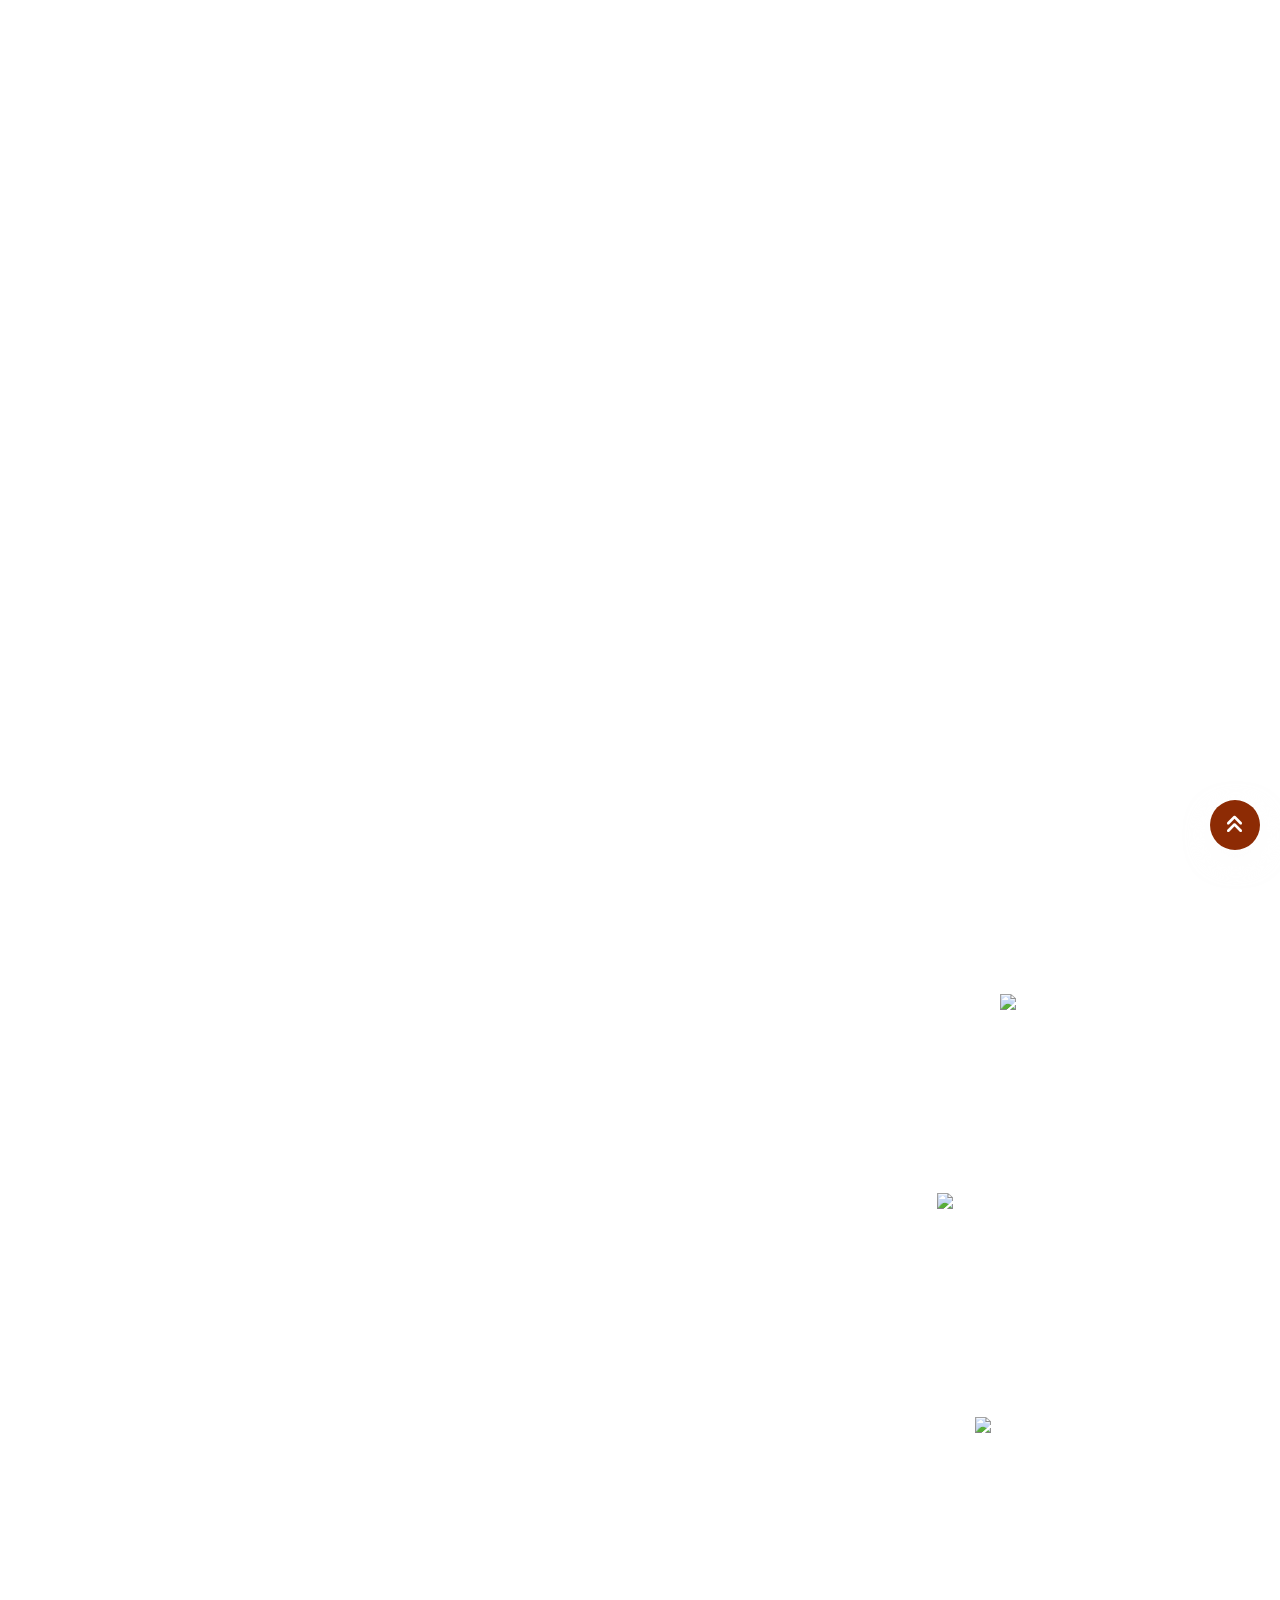
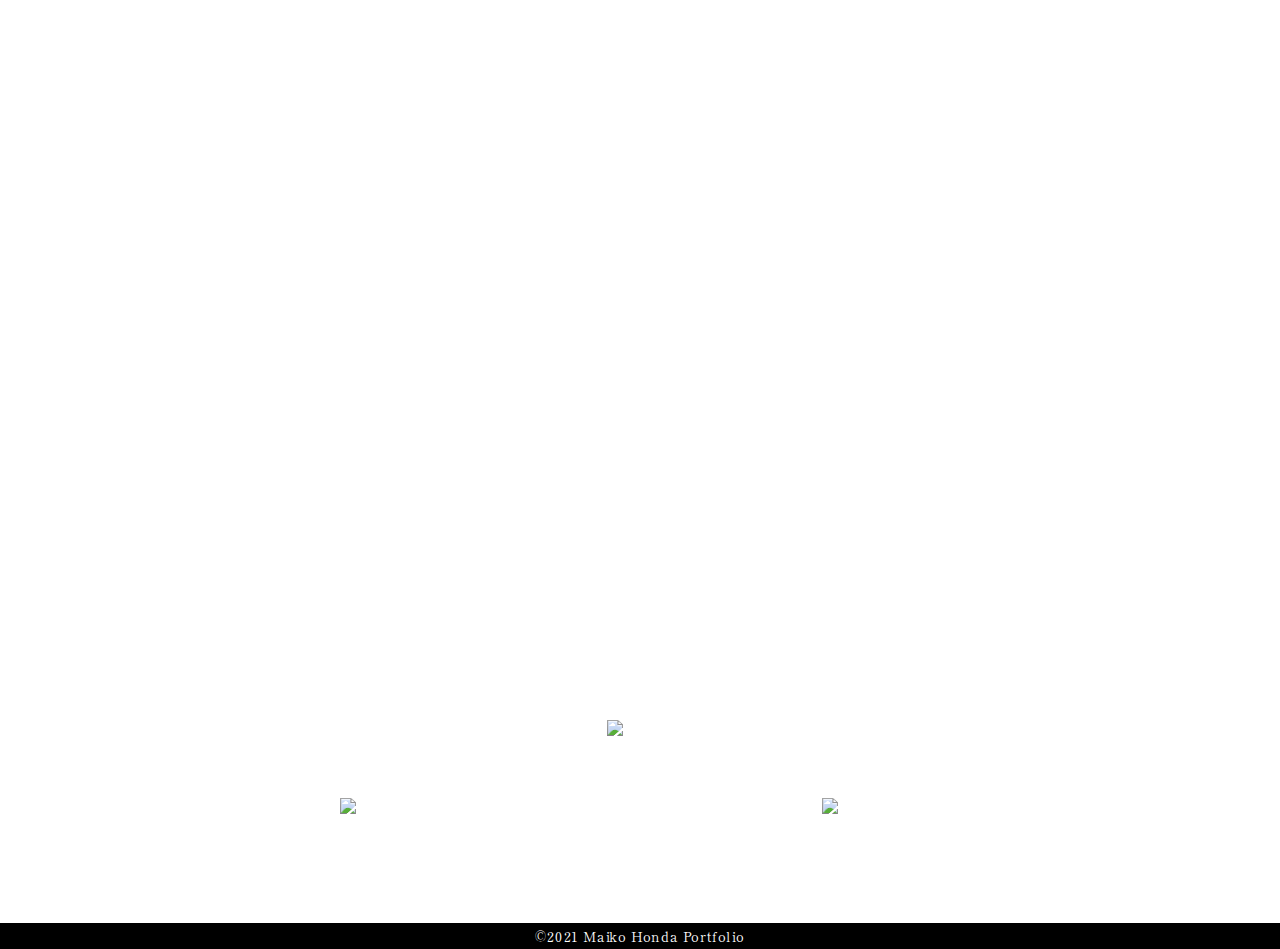
==== about.html @ eb9df233 "Add files via upload" ====
<!DOCTYPE html>
<html lang="ja">

<head>
    <meta charset="UTF-8">
    <meta http-equiv="X-UA-Compatible" content="IE=edge">
    <meta name="viewport" content="width=device-width, initial-scale=1.0">
    <title>About | Maiko Honda Portfolio</title>

    <!-- css -->
    <link rel="stylesheet" type="text/css" href="https://cdn.jsdelivr.net/npm/slick-carousel@1.8.1/slick/slick.css">
    <link rel="stylesheet" href="style.css">


    <meta name="description" content="" />
    <meta name="format-detection" content="telephone=no" />

    <!-- favicon/webclipicon -->
    <link rel="icon" href="./img/favicon.ico" />
    <link rel="icon" href="./img/favicon.svg" type="image/svg+xml" />
    <link rel="apple-touch-icon" href="./img/webclip.webp" />

    <!-- ogp -->
    <meta property="og:site_name" content="About | Maiko Honda Portfolio" />
    <meta property="og:url" content="" />
    <meta property="og:type" content="website" />
    <meta property="og:title" content="About | Maiko Honda Portfolio" />
    <meta property="og:description" content="" />
    <meta property="og:image" content="" />
    <meta property="og:locale" content="ja_JP" />

    <!-- twitter -->
    <meta name="twitter:card" content="summary_large_image or summary" />

    <!-- googlefont -->
    <link rel="preconnect" href="https://fonts.googleapis.com">
    <link rel="preconnect" href="https://fonts.gstatic.com" crossorigin>
    <link
        href="https://fonts.googleapis.com/css2?family=Cinzel:wght@700&family=Noto+Serif+JP:wght@600&family=Shippori+Mincho&family=Shippori+Mincho+B1&family=Zen+Old+Mincho&display=swap"
        rel="stylesheet">
    <!-- fontawesome -->
    <link rel="stylesheet" href="https://cdnjs.cloudflare.com/ajax/libs/font-awesome/6.4.0/css/all.min.css" />

    <!-- slick -->
    <link rel="stylesheet" type="text/css" href="https://cdn.jsdelivr.net/npm/slick-carousel@1.8.1/slick/slick.css">
</head>

<body>
    <header class="header -about">
        <div class="header-wrap flex">
            <!-- <div class="header-wrap-item logo">
                <h1><a href="index.html"><img src="./img/common/logo.png" alt=""></a></h1>
            </div> -->

            <div class="header-wrap-item header-wrap-item_right">
                <nav class="gnav flex">
                    <ul class="header-nav flex">
                        <li class="header-nav-item">
                            <a href="./">
                                <!-- <p class="nav-name-en"><span>Home</span></p> -->
                                <p class="nav-name-ja"><span>Home</span></p>
                            </a>
                        </li>

                        <li class="header-nav-item">
                            <a href="./about.html"  class="current">
                                <!-- <p class="nav-name-en"><span>About</span></p> -->
                                <p class="nav-name-ja"><span>About</span></p>
                            </a>
                        </li>

                        <li class="header-nav-item">
                            <a href="./skills.html">
                                <!-- <p class="nav-name-en"><span>Plan</span></p> -->
                                <p class="nav-name-ja"><span>Skills</span></p>
                            </a>
                        </li>

                        <li class="header-nav-item">
                            <a href="./works.html">
                                <!-- <p class="nav-name-en"><span>Facility</span></p> -->
                                <p class="nav-name-ja"><span>Works</span></p>
                            </a>
                        </li>

                        <li class="header-nav-item">
                            <a href="./contact.html">
                                <!-- <p class="nav-name-en"><span>Access</span></p> -->
                                <p class="nav-name-ja"><span>Contact</span></p>
                            </a>
                        </li>
                    </ul>
                </nav>
            </div>
        </div>

        <nav class="burger_gnav">
            <ul class="burger_header-nav">
                <!-- <li class="burger_header-nav-item">
                    <h1><a href="index.html"><img src="./img/common/logo.png" alt=""></a></h1>
                </li> -->

                <li class="burger_header-nav-item">
                    <a href="./">
                        <!-- <p class="nav-name-en"><span>About</span></p> -->
                        <p class="nav-name-ja"><span>Home</span></p>
                    </a>
                </li>

                <li class="burger_header-nav-item">
                    <a href="./about.html">
                        <!-- <p class="nav-name-en"><span>Plan</span></p> -->
                        <p class="nav-name-ja"><span>About</span></p>
                    </a>
                </li>

                <li class="burger_header-nav-item">
                    <a href="./skills.html">
                        <!-- <p class="nav-name-en"><span>Facility</span></p> -->
                        <p class="nav-name-ja"><span>Skills</span></p>
                    </a>
                </li>

                <li class="burger_header-nav-item">
                    <a href="./works.html">
                        <!-- <p class="nav-name-en"><span>Access</span></p> -->
                        <p class="nav-name-ja"><span>Works</span></p>
                    </a>
                </li>

                <li class="burger_header-nav-item">
                    <a href="./contact.html">
                        <!-- <p class="nav-name-en"><span>Contact</span></p> -->
                        <p class="nav-name-ja"><span>Contact</span></p>
                    </a>
                </li>

                <!-- <li class="burger_header-nav-item">
                    <a href="tel:">
                        お電話：0120-000-0000<br>
                        メール：example@website.com
                    </a>
                </li> -->
            </ul>
        </nav>

        <button type="button" class="btn js-btn">
            <span class="btn-line"></span>
        </button>
    </header>

    <main>
        <div class="bg-about color-wh">
            <div class="container-l">
                <section class="about">
                    
                    <h2 class="c-ttl mb-50 fadeIn">
                        About
                    </h2>

                    <div class="container-s">
                        <ul class="flex about-flex">
                            <li>
                                <p class="c-text fadeIn">
                                    こんにちは！本多真依子です。<br>

                            パソコンスクールHA＊NAに入校し、Webデザインの基礎を学びました。<br>
                            
                            初めてのWeb業界に不安もありますが、これからの将来をとても楽しみに思っています。<br>
                            
                            厳しくも楽しいWebの世界を歩むため、精進して参ります。<br>
                            
                            なぜ私がこの業界に足を踏み入れようと思ったのか？<br>
                            
                            ここまでたどり着くまで結構長かった・・<br>
                            
                            これまで私が歩んできた道のりを少し覗いて頂けると幸いです！
                                </p>
                            </li>

                            <li>
                                <p><img class="mh fadeIn" src="img/about/mh_profilephoto.jpg" alt="maikohondaのプロフィール写真"></p>
                            </li>
                        </ul>
                    </div>
                </section>

                <section class="history pt-100">
                        <h2 class="c-ttl mb-50">
                            <span class="history fadeIn">History</span><br><span class="ofmylife">of My Life</span>
                        </h2>

                        <div class="container-s">
                            <ul class="history-flex">
                                <li class="flex">
                                    <div class="texts">
                                        <p class="c-text mb-1em">Hiroshima</p>
                                        <p class="c-text">
                                            高校を卒業してすぐ酒類業界へ就職しました。入社９年にして、長年の夢であった海外留学を決意し、新たな一歩を踏むこととなりました。
                                        </p>
                                    </div>

                                    <p class="c-img"><img src="img/about/OPI2.jpg" alt="ワイン"></p>
                                </li>

                                <li class="flex">
                                    <div class="texts">
                                        <p class="c-text mb-1em">Toronto/Canada</p>
                                        <p class="c-text">
                                            幼少期から憧れていた海外留学。<br>
    初海外・初留学。選んだ場所は、カナダ・トロントでした。<br>
    この街で出会ったかけがえのない国際色豊かな友人達は今でも繋がりが深く、SNSを通じて日々交流を深めています。
                                        </p>
                                    </div>

                                    <p class="c-img"><img src="img/about/to3.jpg" alt="トロントの親友達"></p>
                                </li>

                                <li class="flex">
                                    <div class="texts">
                                        <p class="c-text mb-1em">NewYork/America</p>
                                        <p class="c-text">
                                            ニューヨークという街が本当に存在しているのか、実のところ私の中で定かではありませんでした。映画でよく観る街並みを自らの足で赴き、自らの五感で感じたいと、その気持ちを抑えるのに必死でした。<br>
    トロントから夜行バスで約９時間、目覚めると広がっていた摩天楼。ロックフェラーセンター前に華やかに立つあのクリスマスツリー。憧れの街を友人と歩いたその感動を何度も味わいたくて、カナダから２度、帰国してからも訪れています。<br>
    ニューヨークの街の大半はアートで彩られています。その一つ一つにインスパイアされ自らの成長に繋がります。これから生きる上で欠かせない場所です。
                                        </p>
                                    </div>

                                    <p class="c-img"><img src="img/about/NYC2016.jpg" alt="New York"></p>
                                </li>
                            </ul>
                        </div>
                </section>

                <section class="now pt-100">
                    <h2 class="c-ttl mb-50">
                        Now
                    </h2>

                    <div class="container-s">
                        <div class="texts">
                            <p class="c-text mb-1em">Hiroshima/Present time</p>

                            <p class="c-text mb-50">
                                2021年11月に半年間通ったパソコンスクールHA*NAを卒業後、現在はWeb制作会社にて、Webコーダーとしてキャリアを積んでいます。<br>
                                プライベートではライブ活動を趣味の一つとしつつ日々多方面の分野に目を向けながら経験を重ねております。
                            </p>

                            <p class="c-img mb-50"><img src="img/about/mypic1.jpeg" alt="作業中"></p>

                            <ul class="flex live-flex">
                                <li><img src="img/about/liveconcert1.jpg" alt="ライブ写真01"></li>
                                <li><img src="img/about/liveconcert2.jpg" alt="ライブ写真02"></li>
                            </ul>
                        </div>
                    </div>
                </section>
            </div>
        </div>

        <div id="page_top"><a href="#"></a></div>
    </main>
    <footer><small>&copy;<span class="serif">2021 Maiko Honda Portfolio</span></small></footer>


    <script src="https://code.jquery.com/jquery-3.4.1.min.js"
        integrity="sha256-CSXorXvZcTkaix6Yvo6HppcZGetbYMGWSFlBw8HfCJo=" crossorigin="anonymous"></script>
        <script src="js/5-2-4.js">
            jQuery(function() {
        var pagetop = $('#page_top');   
        pagetop.hide();
        $(window).scroll(function () {
            if ($(this).scrollTop() > 100) {  //100pxスクロールしたら表示
                pagetop.fadeIn();
            } else {
                pagetop.fadeOut();
            }
        });
        pagetop.click(function () {
            $('body,html').animate({
                scrollTop: 0
            }, 500); //0.5秒かけてトップへ移動
            return false;
        });
    });
        </script>
    <script src="https://cdn.jsdelivr.net/npm/slick-carousel@1.8.1/slick/slick.min.js"></script>
    <script src="js/main.js"></script>
</body>

</html>
---- style.css ----
@charset "UTF-8";

/* 共通設定 */
* {
    -webkit-box-sizing: border-box;
    box-sizing: border-box;
}

::before,
::after {
    box-sizing: inherit;
}

button {
    margin: 0;
    padding: 0;
    border: 0;
    border-radius: 0;
    background: transparent;
    color: inherit;
    vertical-align: middle;
    text-align: inherit;
    font: inherit;
    -webkit-appearance: none;
    appearance: none;
}

html {
    overflow: auto;
    font-size: 10px;
    font-family: sans-serif;
    line-height: 1.15;
}

body {
    font-size: 16px;
    color: #333333;
    font-family: 'Shippori Mincho B1', 'Shippori Mincho', 'Noto Serif JP', 'Zen Old Mincho', 'Cinzel', serif, "Noto Sans JP", "Yu Gothic",
        "游ゴシック", YuGothic, "游ゴシック体", "ヒラギノ角ゴ Pro W3", "メイリオ",
        sans-serif;
    font-weight: 300;
    height: 100%;
    margin: 0;
    padding: 0;
    line-height: 1.6;
    width: 100%;
    background-color: #fff;
    letter-spacing: 0.08rem;
}

li {
    list-style-type: none;
}

p {
    margin: 0;
}

h1,
h2,
h3,
h4 {
    margin: 0;
}

a {
    text-decoration: none;
    color: #000;
    transition: 1s;
}

a:hover {
    /* filter: brightness(1.5); */
    transition: 1s;
}

ul,
ol {
    margin: 0;
    padding: 0;
}

img {
    max-width: 100%;
    height: auto;
    vertical-align: middle;
    align-items: center;
}

.bold {
    font-weight: bold;
}

.wrapper {
    width: 100%;
    max-width: 1245px;
    margin: 0 auto;
    padding: 0 15px;
}

.flex {
    display: flex;
}

.grid {
    display: grid;
}

.none {
    display: none;
}

.c-ttl {
    font-size: 40px;
}


/* header */
h1 {
    z-index: 4;
    padding: 0 25px;
}

.header {
    position: absolute;
    width: 100%;
}

.gnav .header-nav {
    justify-content: flex-end;
    align-items: center;
    width: 100%;
    max-width: 100%;
    margin: 0 auto;
    height: 90px;
    padding: 0 15px;
    font-family: "Impact";
}

.header-wrap {
    justify-content: space-between;
    align-items: center;
    height: 80px;
    /* background: #fff; */

    position: fixed;
    width: 100%;
    top: 0;
    left: 0;
    z-index: 999;
}

.gnav {
    width: 100%;
}

.burger_gnav {
    display: none;
}

.header-wrap-item_right {
    width: 100%;
}

.header-nav-item {
    width: calc((60% - 5px) / 5);
    text-align: center;
    /* border-left: solid 1px; */
    padding: 0 5px;
}

/* .header-nav-item:last-child {
    border-right: solid 1px;
} */

.logo {
    max-width: 300px;
}

.nav-name-en {
    font-size: 18px;
}

.nav-name-ja {
    font-size: 3rem;
    line-height: .9em;
}

.top-mv .sp {
    display: none;
}

.mv-pc {
    width: 100%;
}

.flex {
    display: flex;
}


.top-mv {
    background-image: url(img/top/mv-top.jpg);
    background-repeat: no-repeat;
    background-size: cover;
    width: 100%;
    height: 100vh;
    background-position: center center;
}


.c-ttl {
    font-size: 13rem;
    font-family: "Impact";
    text-transform: uppercase;
    display: inline-block;
    text-align: left;
}

.bg-about .c-ttl {
    color: #fff;
    line-height: 1.2em;
}

.bg-about {
    background-attachment: fixed;
    background-image: url(../img/about/NYC_forPortrait111.jpg);
    background-position: center center;
    background-repeat: no-repeat;
    background-size: cover;
    position: relative;
    height: 100%;
    width: 100%;
    
    z-index: 0;
    max-width: 100%;
    top: 0;
    left: 0;
    overflow: hidden;
    padding-bottom: 100px;
}

.bg-about::before {
    content: '';
    position: absolute;
    z-index: -1;
    top: -5px;
    bottom: -5px;
    left: -5px;
    right: -5px;
    background: inherit;
    filter: blur(5px);
}

.about,
.header.-about a {
    color: #fff;
}

.about-flex {
    justify-content: space-around;
    gap: 1em;
    align-items: center;
}

.container-l {
    width: 100%;
    max-width: 90%;
    margin: 0 auto;
    padding-top: 100px;
}

.container-s {
    width: 100%;
    max-width: 1500px;
    padding: 0 15px;
    margin: 0 auto;
}

.c-text {
    font-family: "UD デジタル 教科書体 NP-R";
}

.mh{
    max-width: 350px;
}

.about-flex li .c-text {
    line-height: 2em;
}

.history h2 {
    text-align: right;
    display: block;
}

.history h2 .history {
    position: relative;
    left: -2em;
}

.pt-100 {
    padding-top: 100px;
}

.history-flex {
    color: #fff;
    width: 100%;
}

.history-flex .texts {
    max-width: 500px;
}

.history-flex .flex {
    gap: 1em;
    justify-content: space-around;
    margin-bottom: 5em;
}

.history-flex .c-img {
    max-width: 300px;
}

.mb-1em {
    margin-bottom: 1em;
}

.mb-50 {
    margin-bottom: 50px;
}

.now h2 {
    text-align: center;
    display: block;
}

.color-wh {
    color: #fff;
}

.now .texts {
    text-align: center;
    max-width: 600px;
    margin: 0 auto;
}

.live-flex {
    align-items: flex-end;
    gap: 1em;
    justify-content: space-between;
}

footer {
    text-align: center;
    width: 100%;
    background: #000;
    color: white;
}

#page_top {
    width: 50px;
    height: 50px;
    position: fixed;
    right: 0;
    margin-right: 20px;
    bottom: 50px;
    background: #8d2b04;
    opacity: 1;
    border-radius: 50%;
    box-shadow: 1px 10px 25px 1px rgba(252, 252, 252, 0.5);
}

#page_top a {
    position: relative;
    display: block;
    width: 50px;
    height: 50px;
    text-decoration: none;
}

#page_top a::before {
    font-family: 'Font Awesome 5 Free';
    font-weight: 900;
    content: '\f102';
    font-size: 20px;
    color: rgb(255, 255, 255);
    position: absolute;
    width: 25px;
    height: 25px;
    top: -7px;
    bottom: 0;
    right: 0;
    left: 0;
    margin: auto;
    text-align: center;
}




.bg-skill {
    width: 100%;
    text-align: center;
    color: white;
    background-attachment: fixed;
    background-image: url(../images/toronto-73508_1280.jpg);
    background-position: center center;
    background-repeat: no-repeat;
    background-size: cover;
    position: relative;
    height: auto;
    width: 100%;
    align-items: center;
    justify-content: center;
    z-index: 0;
    max-width: 100%;
    padding-bottom: 10%;
}

.skills .container-s {
    text-align: center;
    border: solid 10px;
    line-height: 40px;
    background-color: rgba(40, 46, 126, 0.8);
    padding-top: 2%;
    padding-bottom: 5%;
}

.skills__content h3 {
    margin: 0 auto;
    margin-bottom: 3em;
    border-bottom: 1.5px solid white;
    position: relative;
    display: inline-block;
    width: 500px;
}


.skills-flex .c-img img {
    width: 120px;
}

.skills-flex .texts {
    max-width: 80%;
    width: 100%;
    text-align: left;
}

.skills-flex li {
    justify-content: space-around;
    align-items: flex-start;
    margin-bottom: 4em;
    gap: 2em;
}

.ml-book {
    margin-left: 150px;
    gap: 2em;
}

.mb-150 {
    margin-bottom: 150px;
}

.skill-ttl {
    font-weight:600;
}

.header.-skill a {
    color: #fff;
}

.main-skill #page_top {
    background: #070063;
}


.bg-works {
    background-attachment: fixed;
    background-image: url(img/works/bg-works_friends.jpg);
    background-position: center center;
    background-repeat: no-repeat;
    background-size: cover;
    position: relative;
    height: auto;
    width: 100%;
    align-items: center;
    justify-content: center;
    z-index: 0;
    max-width: 100%;
    padding-bottom: 10%;
    overflow: hidden;
}

.bg-works::before {
    content: '';
    position: absolute;
    z-index: -1;
    top: -5px;
    bottom: -5px;
    left: -5px;
    right: -5px;
    background: inherit;
    filter: blur(3px);
}

.main-works h3 {
    color: white;
    text-align: center;
    font-size: 20px;
    margin-bottom: 65px;
}




.gallery{
    columns: 4;/*段組みの数*/
    padding:0 15px;/*ギャラリー左右に余白をつける*/
    margin:0;
    margin-bottom: 150px;
    }
    
    .gallery li {
        margin-bottom: 20px;/*各画像下に余白をつける*/
    list-style:none;
    }
    
    /*ギャラリー内のイメージは横幅100%にする*/
    .gallery img{
        width:100%;
        height:auto;
        vertical-align: bottom;/*画像の下にできる余白を削除*/}
    
    /*　横幅900px以下の段組み設定　*/
    @media only screen and (max-width: 900px) {
        .gallery{
        columns:3;
        }	
    }
    
    @media only screen and (max-width: 768px) {
        .gallery{
        columns: 2;
        }	
    }



.grid {
    display: grid;
}

.works-grid {
    grid-template-columns: 1fr 1fr 1fr;
    gap: 4em;
    margin-bottom: 150px;
}

.card-flex {
    justify-content: center;
    gap: 4em;
    margin-bottom: 50px;
}

.card-flex img {
    max-width: 400px;
    margin: 0 auto;
}

.works__card .c-text {
    line-height: 2.5em;
    text-align: center;
    margin-bottom: 150px;
}

.now-working-flex {
    gap: 1em;
    justify-content: space-around;
}

.now-working-flex .-pc {
    width: 100%;
    max-width: 700px;
}

.now-working-flex .-sp {
    width: 100%;
    max-width: 400px;
}

.header.-works a {
    color: #5f0f0f;
    text-shadow: 1px 2px 3px #ffffff;
}

.header a:hover {
    color: #fff;
}

.works h2 {
    color: #5f0f0f;
    text-shadow: 1px 2px 3px #ffffff;
}

.bg-contact {
    background-image: url(img/contact/bg-contact.jpg);
    background-repeat: no-repeat;
    min-height: 100vh;
    height: 100%;
    background-position: top;
    background-size: cover;
}

.main-contact h2 {
    text-align: center;
    color: #000;
    display: block;
}

.contact_content {
    background-color: rgba(255, 255, 255, 0.8);
    width: 100%;
    display: block;
    text-align: left;
    line-height: 1.5rem;
    color: #000;
    padding: 50px 40px;
    max-width: 1200px;
    margin: 0 auto;
}

.contact_content .c-text {
    text-align: center;
    margin-bottom: 50px;
    line-height: 2em;
}

input[type="text"], input[type="email"], input[type="tel"] {
    width: 100%;
    max-width: 340px;
    height: 36px;
    font-family: "UD デジタル 教科書体 NP-R";
}



label {
    font-size: 17px;
    margin-bottom: 5px;
    display: block;
    margin-top: 10px;
    font-family: "UD デジタル 教科書体 NP-R";
}

textarea {
    min-width: 100%;
    height: 200px;
    margin-bottom: 10px;
}

.required {
    margin-left: 10px;
    padding: 1px 3px;
    background-color: rgb(187, 53, 53);
    font-size: 10px;
    color: #fff;
    border-radius: 2px;
}

.main-contact .container-l {
    padding-bottom: 100px;
}

input[type="submit"] {
    width: 250px;
    height: 40px;
    border: none;
    cursor: pointer;
    line-height: 1;
    border: 1px rgb(182, 180, 180) solid;
    text-align: center;
    margin: 0 auto;
    display: block;
    transition: .7s;
}

input[type="submit"]:hover {
    color: #fff;
    opacity: .8;
    transition: .7s;
    background-color: #333333;
}

.current {
    text-decoration: underline;
}

/* move */
.fadeIn{
    animation-name:fadeInAnime;
    animation-duration:1s;
    animation-fill-mode:forwards;
    opacity:0;
    }

    @keyframes fadeInAnime{
        from {
          opacity: 0;
        }
      
        to {
          opacity: 1;
        }
      }
      .fadeInTrigger,
      .fadeUpTrigger,
      .fadeDownTrigger,
      .fadeLeftTrigger,
      .fadeRightTrigger{
          opacity: 0;
      }



/* レスポンシブ */
/* ------------------------------------ */
@media screen and (max-width: 1260px) {}

/* ⇑ 1260px ⇑ */

@media screen and (max-width: 1125px) {}

/* ⇑ 1125px ⇑ */

/* ↓　////////レスポンシブ（基本） ////////// ↓ */
@media screen and (max-width: 1024px) {
    

    .burger_gnav {
        display: block;
    }

    .gnav .header-nav {
        display: none;
    }

    /* ハンバーガーメニュー */
    .burger_header-nav {
        width: 100%;
        height: 100vh;
        margin-left: auto;
        position: fixed;
        right: -100%;
        /* メニューを縦に */
        display: flex;
        flex-direction: column;
        color: #fff;
        background-color: rgba(31, 72, 114, 0.95);
        transition: .3s;
        justify-content: center;
        top: 0;
        /* padding: 0% 0 25% 0; */
        z-index: 5;
    }

    .nav-name-ja {
        color: #fff;
    }

    .burger_header-nav li {
        text-align: center;
    }

    .burger_header-nav-item {
        padding: 2% 1%;
    }

    .btn {
        /* ボタンの配置位置  */
        position: fixed;
        top: 0;
        right: 0px;
        /* ボタンの大きさ  */
        width: 80px;
        height: 80px;
        /* 最前面に */
        z-index: 1000;
        /* わかりやすいように */
    }

    /***** 真ん中のバーガー線 *****/
    .btn-line {
        display: block;
        position: relative;
        /* バーガー線の位置基準として設定 */
        width: 35px;
        /* 線の長さと高さ */
        height: 2px;
        background-color: #000;
        /* バーガー線の色 */
        transition: .2s;
        left: 24px;
        z-index: 10;
    }

    /****** 上下のバーガー線 *****/
    .btn-line::before,
    .btn-line::after {
        content: "";
        position: absolute;
        width: 100%;
        height: 90%;
        background-color: #000;
        transition: .5s;
    }

    .btn-line::before {
        /* 上の線の位置 */
        transform: translateY(-12px);
    }

    .btn-line::after {
        /* 下の線の位置 */
        transform: translateY(12px);
    }

    /***** メニューオープン時 *****/
    .btn-line.open {
        background-color: transparent;
        /* 真ん中の線を透明に */
        z-index: 10;
    }

    .btn-line.open::before,
    .btn-line.open::after {
        content: "";
        background-color: #000;
        /* 上下の線の色を変える */
        transition: .2s;
    }

    .btn-line.open::before {
        transform: rotate(45deg);
        /* 上の線を傾ける */
    }

    .btn-line.open::after {
        transform: rotate(-45deg);
        /* 下の線を傾ける */
    }

    .burger_header-nav.open {
        right: 0;
        z-index: 5;
    }

    .btn:hover {
        cursor: pointer;
    }

    /* ここまで　ハンバーガーメニュー */

    .burger_header-nav-item a {
        text-shadow: 1px 2px 3px #ffffff;
    }
}

/* ⇑ 1024px ⇑ */

@media screen and (max-width: 900px) {
    .about-flex {
        flex-direction: column;
        gap: 3em;
    }

    .c-ttl {
        font-size: 9rem;
    }

    .works-grid {
        grid-template-columns: 1fr 1fr;
        gap: 2em;
    }

    .card-flex img {
        max-width: 200px;
    }

    .card-flex {
        gap: 2em;
    }
}

/* ⇑ 900px ⇑ */


/* ブレークポイント基本　タブレット */
@media screen and (max-width: 768px) {
    .history-flex .flex {
        flex-direction: column;
    }

    .history-flex .c-img {
        text-align: center;
        margin: 0 auto;
    }

    .history-flex .texts {
        max-width: 100%;
        margin-bottom: 20px;
    }

    .history h2 .history {
        left: 0;
    }

    .skills__content h3 {
        width: 100%;
        max-width: 300px;
    }

    .skills-flex li {
        flex-direction: column;
    }

    .skills-flex .c-img {
        text-align: center;
        width: 100%;
    }

    .skills-flex .texts {
        width: 100%;
        max-width: 100%;
    }

    .ml-book {
        margin-left: 0;
    }

    .works-grid {
        grid-template-columns: 1fr;
        gap: 2em;
    }

    .contact_content .c-text {
        line-height: 1.5em;
    }
}

/* ⇑ 768px ⇑ */

@media screen and (max-width: 690px) {}

/* ⇑ 690px ⇑ */

@media screen and (max-width: 660px) {}

/* ⇑ 660px ⇑ */

@media screen and (max-width: 550px) {
    .top-mv {
        background-image: url(img/top/mv_sp.png);
        background-repeat: no-repeat;
        background-size: cover;
        width: 100%;
        height: 100vh;
        background-position: center top;
    }

    .card-flex {
        flex-direction: column;
    }

    .card-flex li {
        text-align: center;
    }

    .now-working-flex {
        flex-direction: column;
    }

    .contact_content {
        padding: 50px 15px;
    }

    .main-contact .container-l {
        max-width: 97%;
    }
}

/* ⇑ 550px ⇑ */

@media screen and (max-width: 410px) {}

/* ⇑ 410px ⇑ */
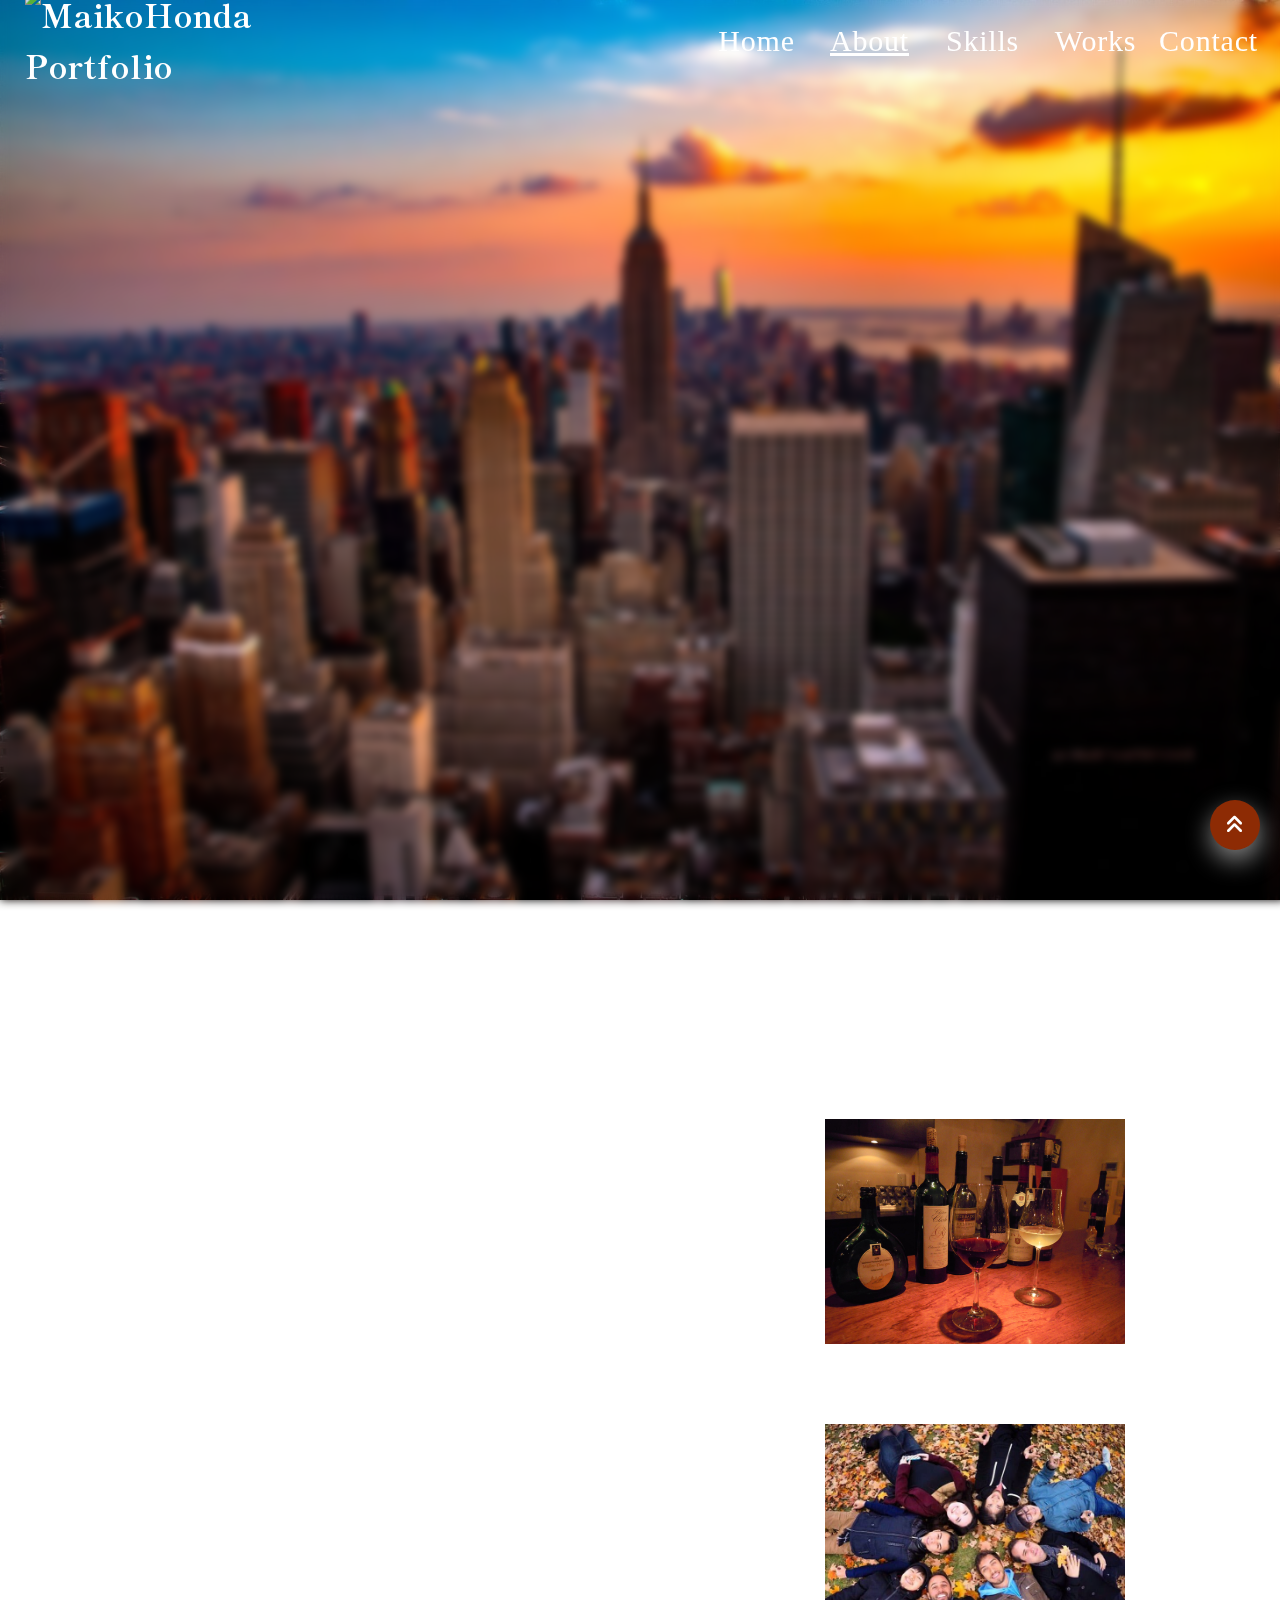
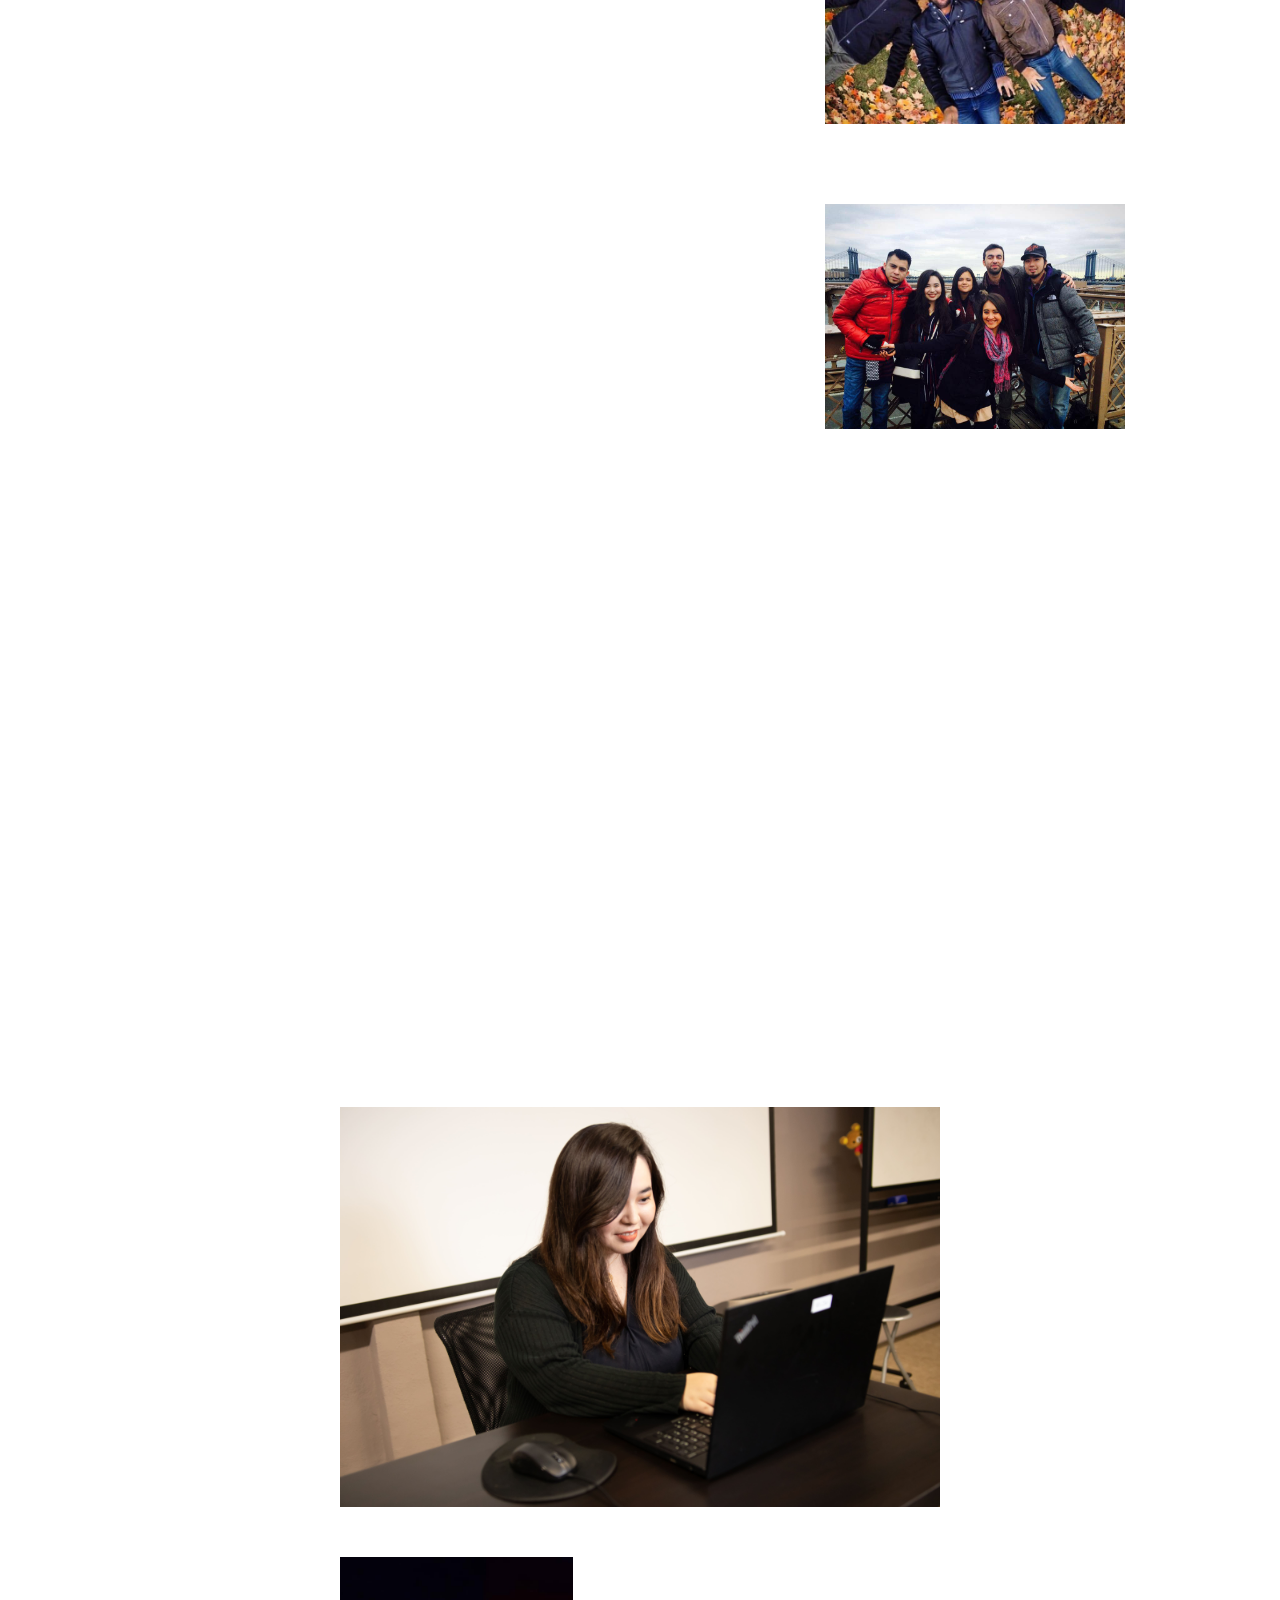
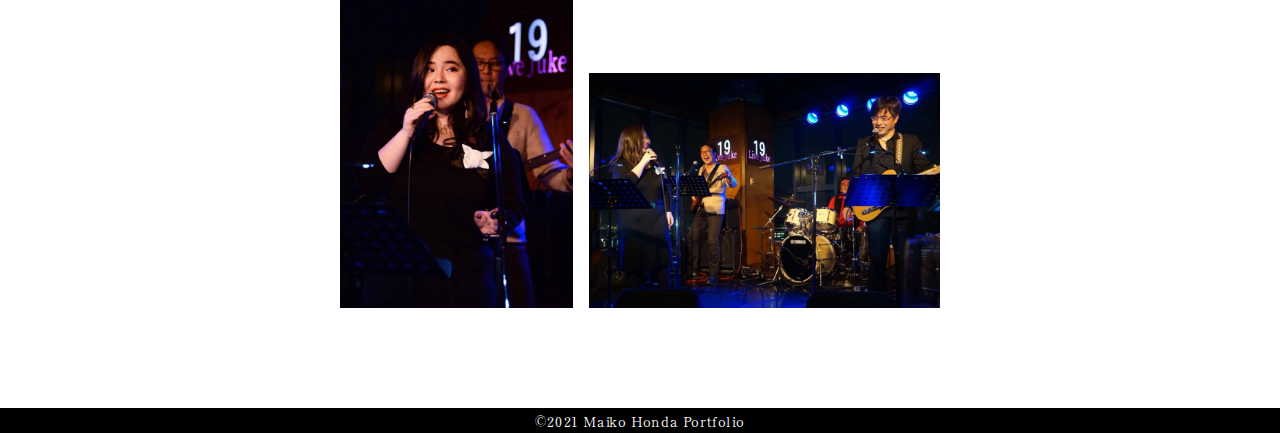
==== commit fbfceaba: "Update about.html" ====
--- a/about.html
+++ b/about.html
@@ -48,9 +48,9 @@
 <body>
     <header class="header -about">
         <div class="header-wrap flex">
-            <!-- <div class="header-wrap-item logo">
-                <h1><a href="index.html"><img src="./img/common/logo.png" alt=""></a></h1>
-            </div> -->
+            <div class="header-wrap-item logo">
+                <h1><a href="index.html"><img src="./img/common/logo0.png" alt="MaikoHonda Portfolio"></a></h1>
+            </div>
 
             <div class="header-wrap-item header-wrap-item_right">
                 <nav class="gnav flex">
@@ -288,4 +288,4 @@
     <script src="js/main.js"></script>
 </body>
 
-</html>+</html>
--- a/style.css
+++ b/style.css
@@ -224,7 +224,7 @@
 
 .bg-about {
     background-attachment: fixed;
-    background-image: url(../img/about/NYC_forPortrait111.jpg);
+    background-image: url(img/about/NYC_forPortrait111.jpg);
     background-position: center center;
     background-repeat: no-repeat;
     background-size: cover;
@@ -404,7 +404,7 @@
     text-align: center;
     color: white;
     background-attachment: fixed;
-    background-image: url(../images/toronto-73508_1280.jpg);
+    background-image: url(img/skill/bg-to.jpg);
     background-position: center center;
     background-repeat: no-repeat;
     background-size: cover;
@@ -988,10 +988,15 @@
     .main-contact .container-l {
         max-width: 97%;
     }
+
+    .bg-works {
+        background: linear-gradient(90deg, rgb(123, 102, 38), rgb(64, 6, 14));
+    }
+    
 }
 
 /* ⇑ 550px ⇑ */
 
 @media screen and (max-width: 410px) {}
 
-/* ⇑ 410px ⇑ */+/* ⇑ 410px ⇑ */
